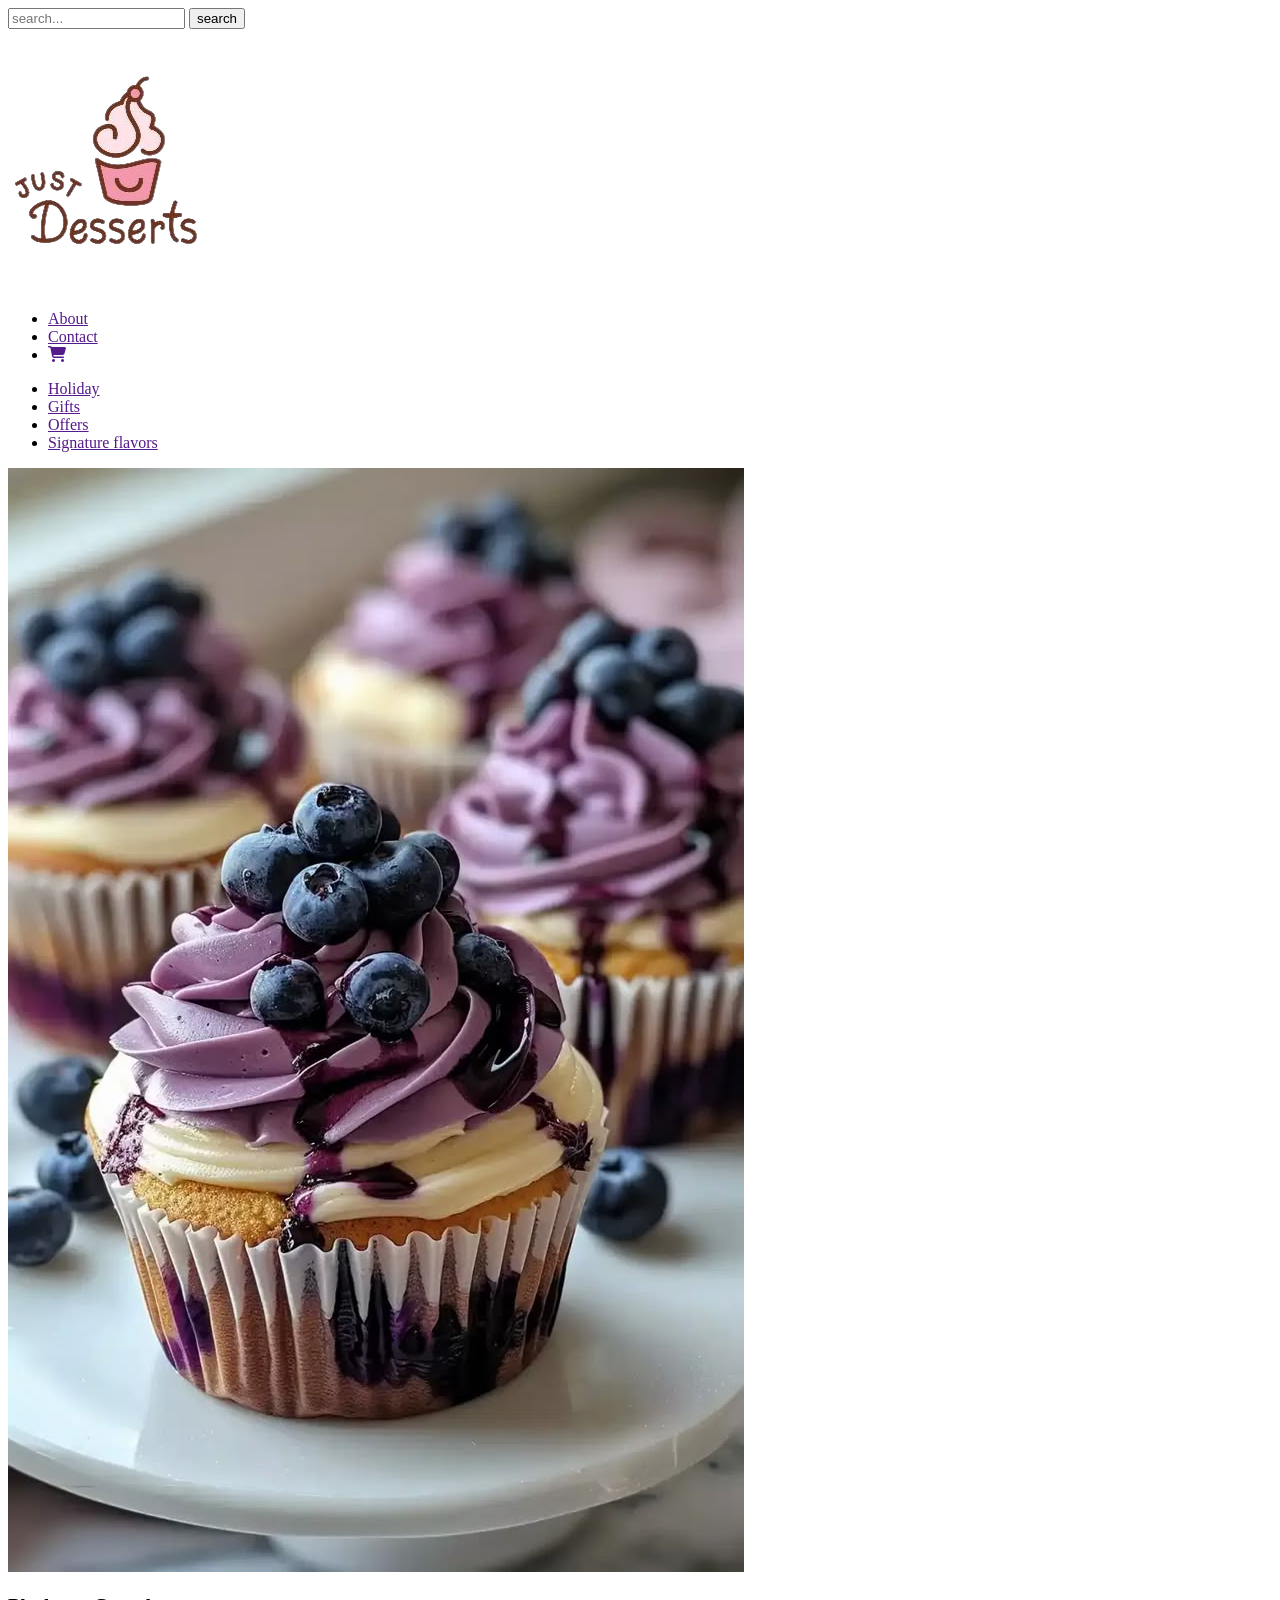
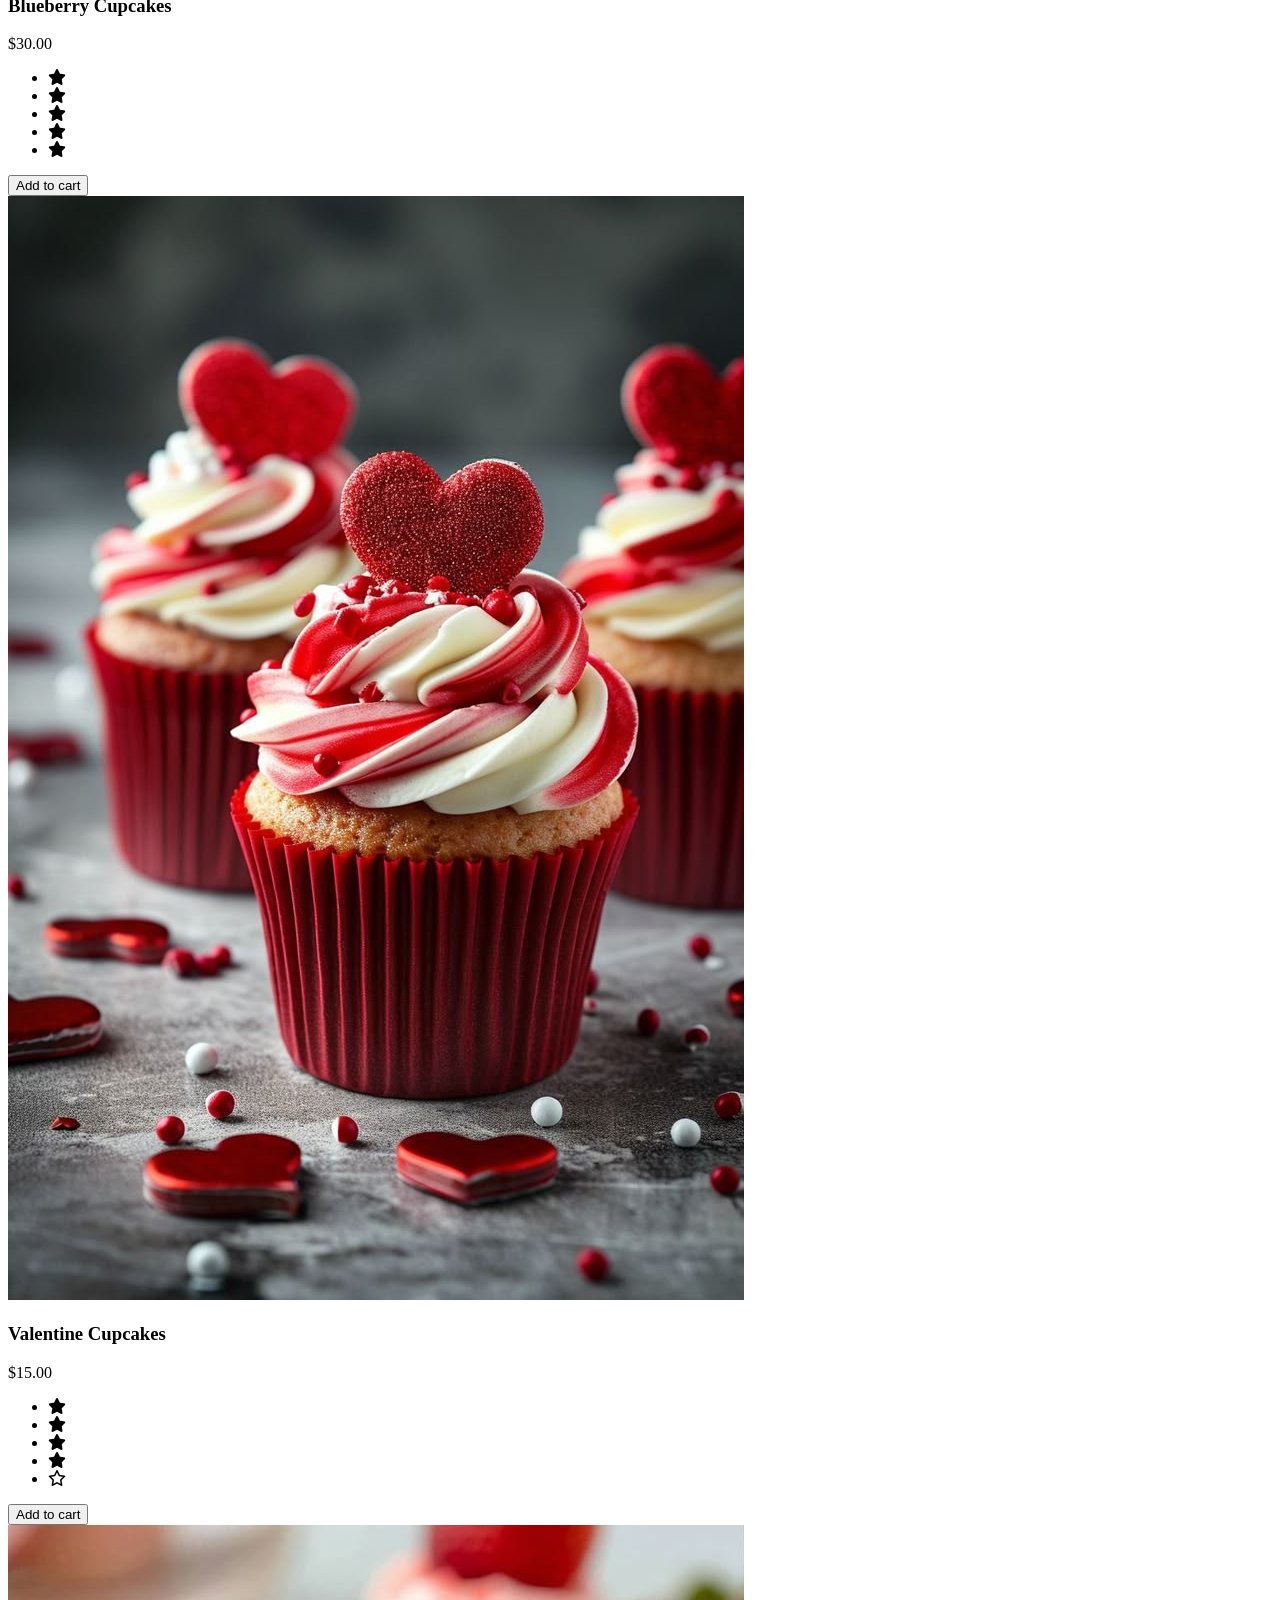
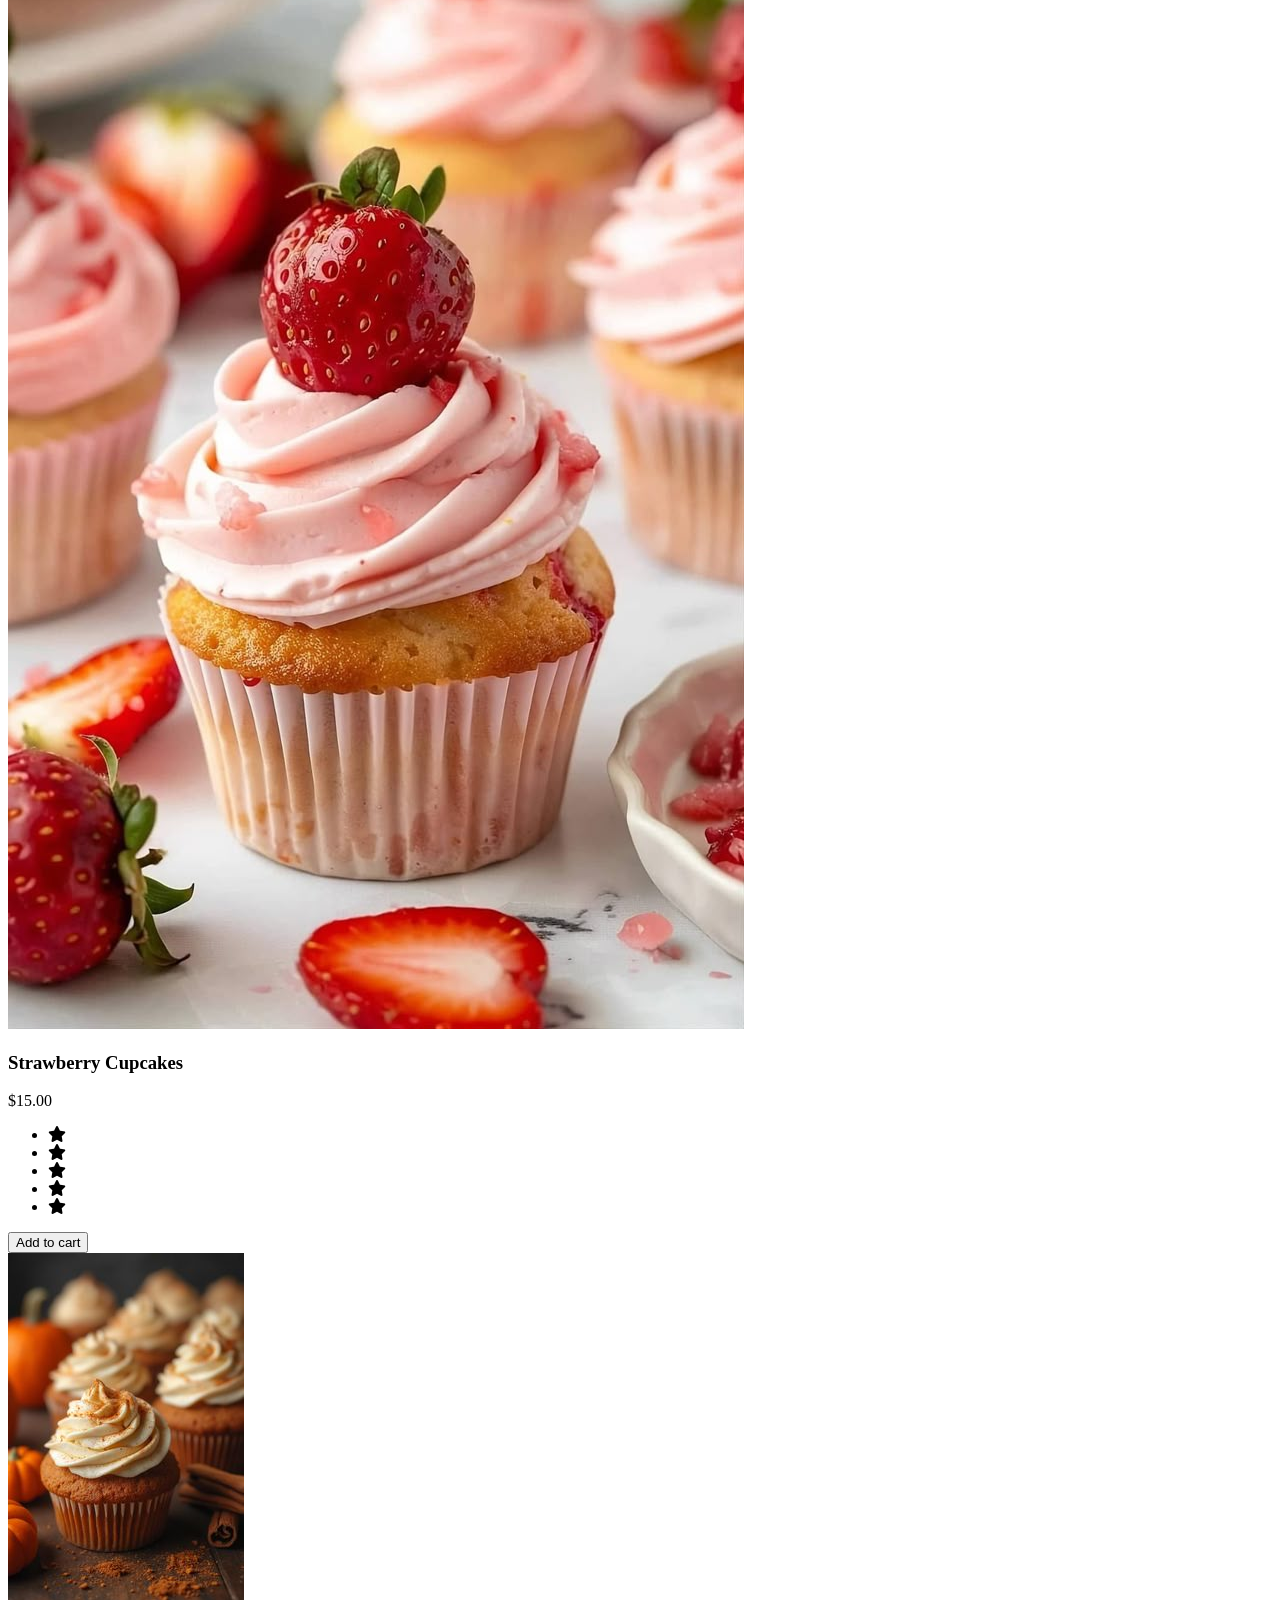
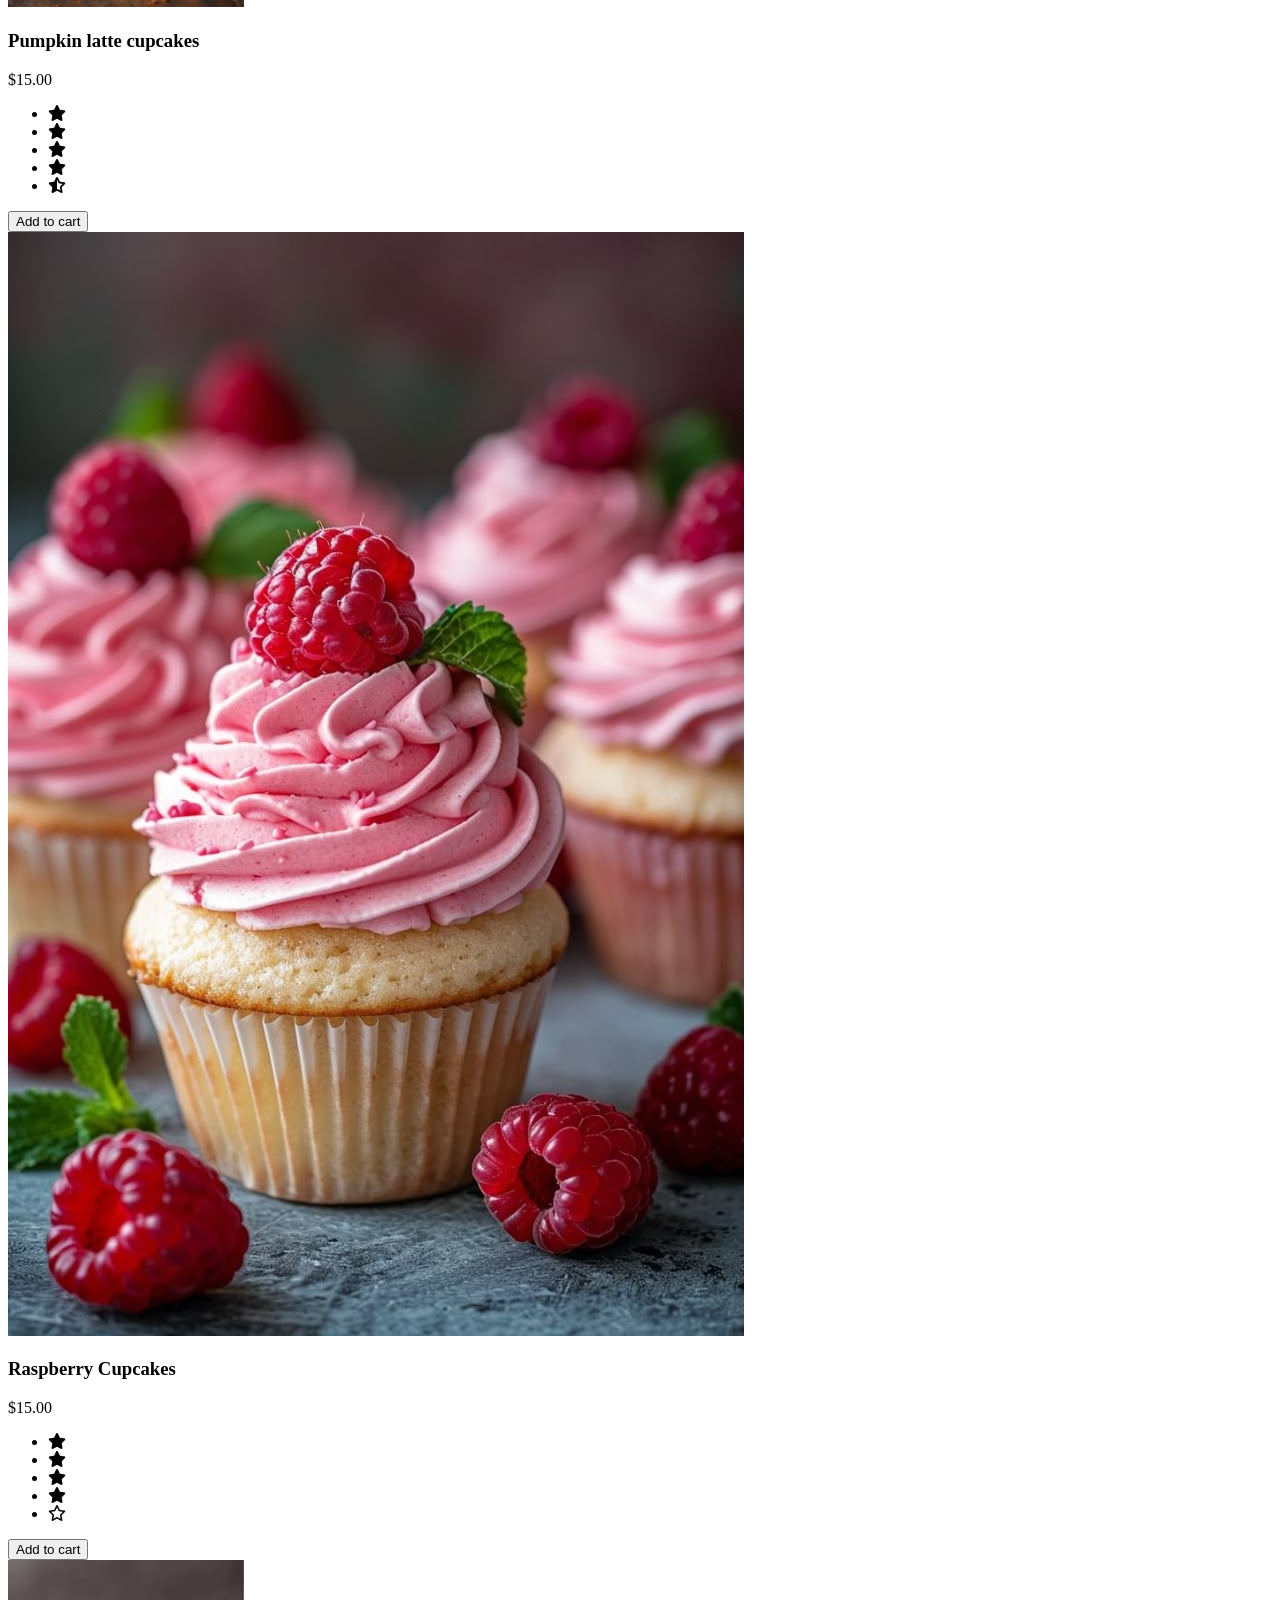
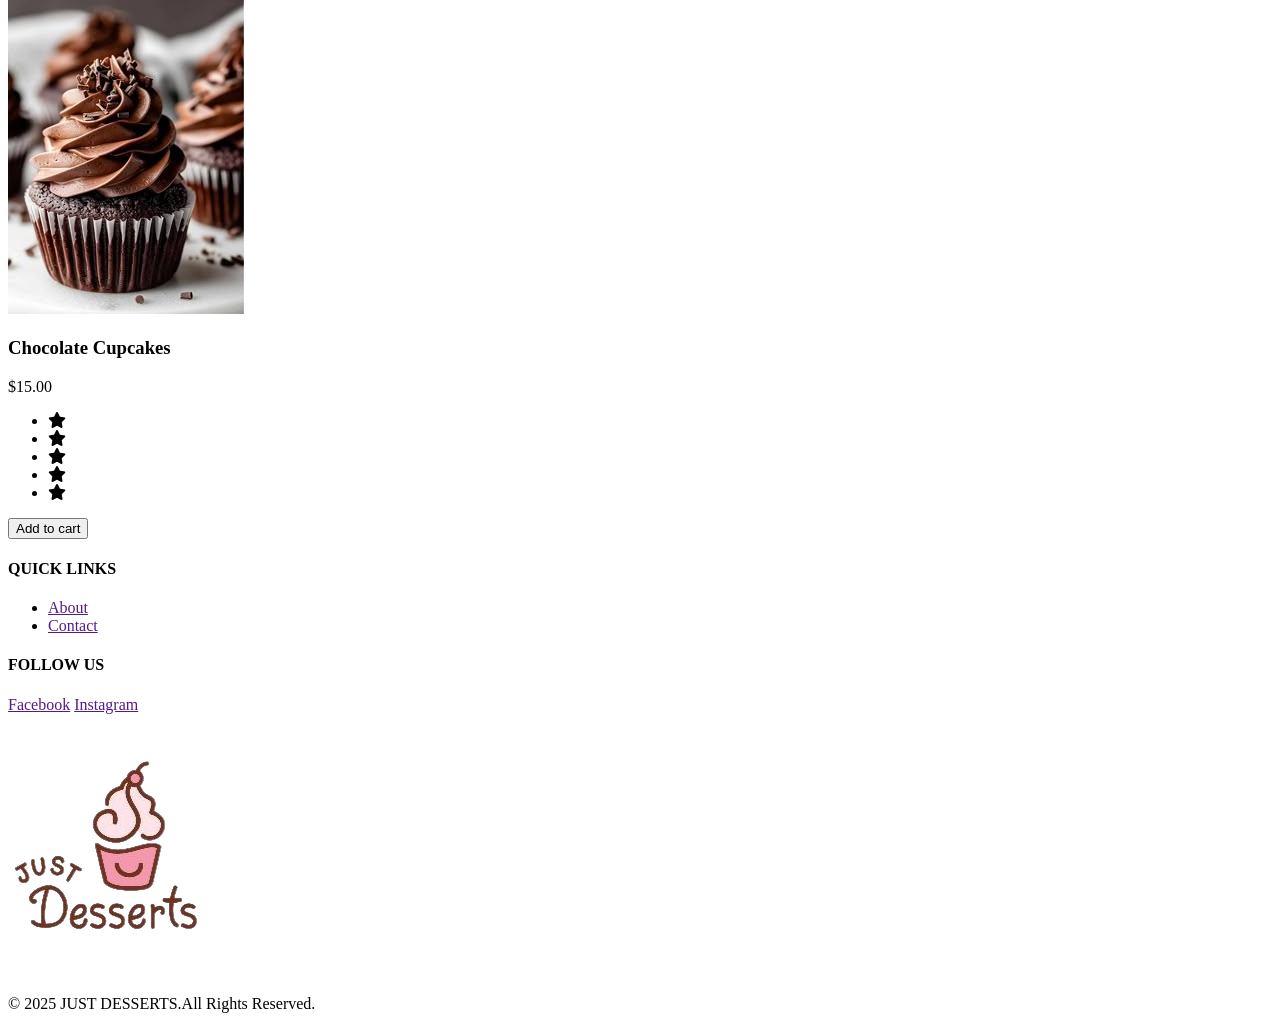
==== index (2).html @ 846860d1 "Add files via upload" ====
<!DOCTYPE html>
<html lang="en">
<head>
    <meta charset="UTF-8">
    <meta name="viewport" content="width=device-width, initial-scale=1.0">
    <title>JUST Desserts</title>
    <link rel="stylesheet" href="css/all.min.css">
    <link rel="stylesheet" href="css/fontawesome.min.css">
    <link rel="stylesheet" href="style.css">
</head>
<body>
    <nav class="topnav">
        <div class="search">
            <input type="text" placeholder="search...">
            <button type="submit">search</button>
        </div>
        <img class="logo" src="img/1742509626564.png">
        <ul class="menu">
        <li><a href="">About</a></li>
        <li><a href="">Contact</a></li>
        <li><a href=""><i class="fa-solid fa-cart-shopping"></i></a></li>
        </ul>
    </nav>
    <nav class="bottomnav">
        <ul class="categories">
            <li><a href="">Holiday</a></li>
            <li><a href="">Gifts</a></li>
            <li><a href="">Offers</a></li>
            <li><a href="">Signature flavors</a></li>
        </ul>
    </nav>
    <div class="one"></div>
    <div class="cupcakes">
        <div class="cupcake">
            <img src="img/White Chocolate Blueberry Cupcakes.jpg" alt="Blueberry cupcake">
            <h3> Blueberry Cupcakes</h3>
            <p>$30.00</p>
            <ul>
                <li><i class="fa-sharp fa-solid fa-star"></i></li>
                <li><i class="fa-sharp fa-solid fa-star"></i></li>
                <li><i class="fa-sharp fa-solid fa-star"></i></li>
                <li><i class="fa-sharp fa-solid fa-star"></i></li>
                <li><i class="fa-sharp fa-solid fa-star"></i></li>
            </ul>
            <button>Add to cart</button>
        </div>
        <div class="cupcake">
            <img src="img/Heartfelt Cupcake Harmony_ Valentine's Sweet Symphony.jpeg">
            <h3>Valentine Cupcakes</h3>
            <p>$15.00</p>
            <ul>
                <li><i class="fa-sharp fa-solid fa-star"></i></li>
                <li><i class="fa-sharp fa-solid fa-star"></i></li>
                <li><i class="fa-sharp fa-solid fa-star"></i></li>
                <li><i class="fa-sharp fa-solid fa-star"></i></li>
                <li><i class="fa-sharp fa-regular fa-star"></i></li>
            </ul>
            <button>Add to cart</button>
        </div>
        <div class="cupcake">
            <img src="img/Fresh Strawberry Cupcakes with Strawberry Buttercream.jpg">
            <h3>Strawberry Cupcakes</h3>
            <p>$15.00</p>
            <ul>
                <li><i class="fa-sharp fa-solid fa-star"></i></li>
                <li><i class="fa-sharp fa-solid fa-star"></i></li>
                <li><i class="fa-sharp fa-solid fa-star"></i></li>
                <li><i class="fa-sharp fa-solid fa-star"></i></li>
                <li><i class="fa-sharp fa-solid fa-star"></i></li>
            </ul>
            <button>Add to cart</button>
        </div>
        <div class="cupcake">
            <img src="img/8176ae749869a039ec9e68f3ed8843e2.jpg">
            <h3>Pumpkin latte cupcakes</h3>
            <p>$15.00</p>
            <ul>
                <li><i class="fa-sharp fa-solid fa-star"></i></li>
                <li><i class="fa-sharp fa-solid fa-star"></i></li>
                <li><i class="fa-sharp fa-solid fa-star"></i></li>
                <li><i class="fa-sharp fa-solid fa-star"></i></li>
                <li><i class="fa-sharp fa-solid fa-star-half-stroke"></i></li>
            </ul>
            <button>Add to cart</button>
        </div>
        <div class="cupcake">
            <img src="img/Кексы с малиновым чизкейком - праздник вкуса!_ 🎉🍰.jpg">
            <h3>Raspberry Cupcakes</h3>
            <p>$15.00</p>
            <ul>
                <li><i class="fa-sharp fa-solid fa-star"></i></li>
                <li><i class="fa-sharp fa-solid fa-star"></i></li>
                <li><i class="fa-sharp fa-solid fa-star"></i></li>
                <li><i class="fa-sharp fa-solid fa-star"></i></li>
                <li><i class="fa-sharp fa-regular fa-star"></i></li>
            </ul>
            <button>Add to cart</button>
        </div>
        <div class="cupcake">
            <img src="img/259f5f81c67001b5e968bc019fe7e2d0.jpg">
            <h3>Chocolate Cupcakes</h3>
            <p>$15.00</p>
            <ul>
                <li><i class="fa-sharp fa-solid fa-star"></i></li>
                <li><i class="fa-sharp fa-solid fa-star"></i></li>
                <li><i class="fa-sharp fa-solid fa-star"></i></li>
                <li><i class="fa-sharp fa-solid fa-star"></i></li>
                <li><i class="fa-sharp fa-solid fa-star"></i></li>
            </ul>
            <button>Add to cart</button>
        </div>
    </div>
     <div class="one"></div>
    <div class="footer">
        <div class="links">
            <h4>QUICK LINKS</h4>
            <ul>       
            <li><a href="">About</a></li> 
             <li><a href="">Contact</a></li>
            </ul>
         </div>
         <div class="media">
            <h4>FOLLOW US</h4>
             <a href="">Facebook</a>
             <a href="">Instagram</a>
         </div>
         <img class="logotwo" src="img/1742509626564.png">
         <p>© 2025 JUST DESSERTS.All Rights Reserved. </p>
    </div>

</body>
</html>
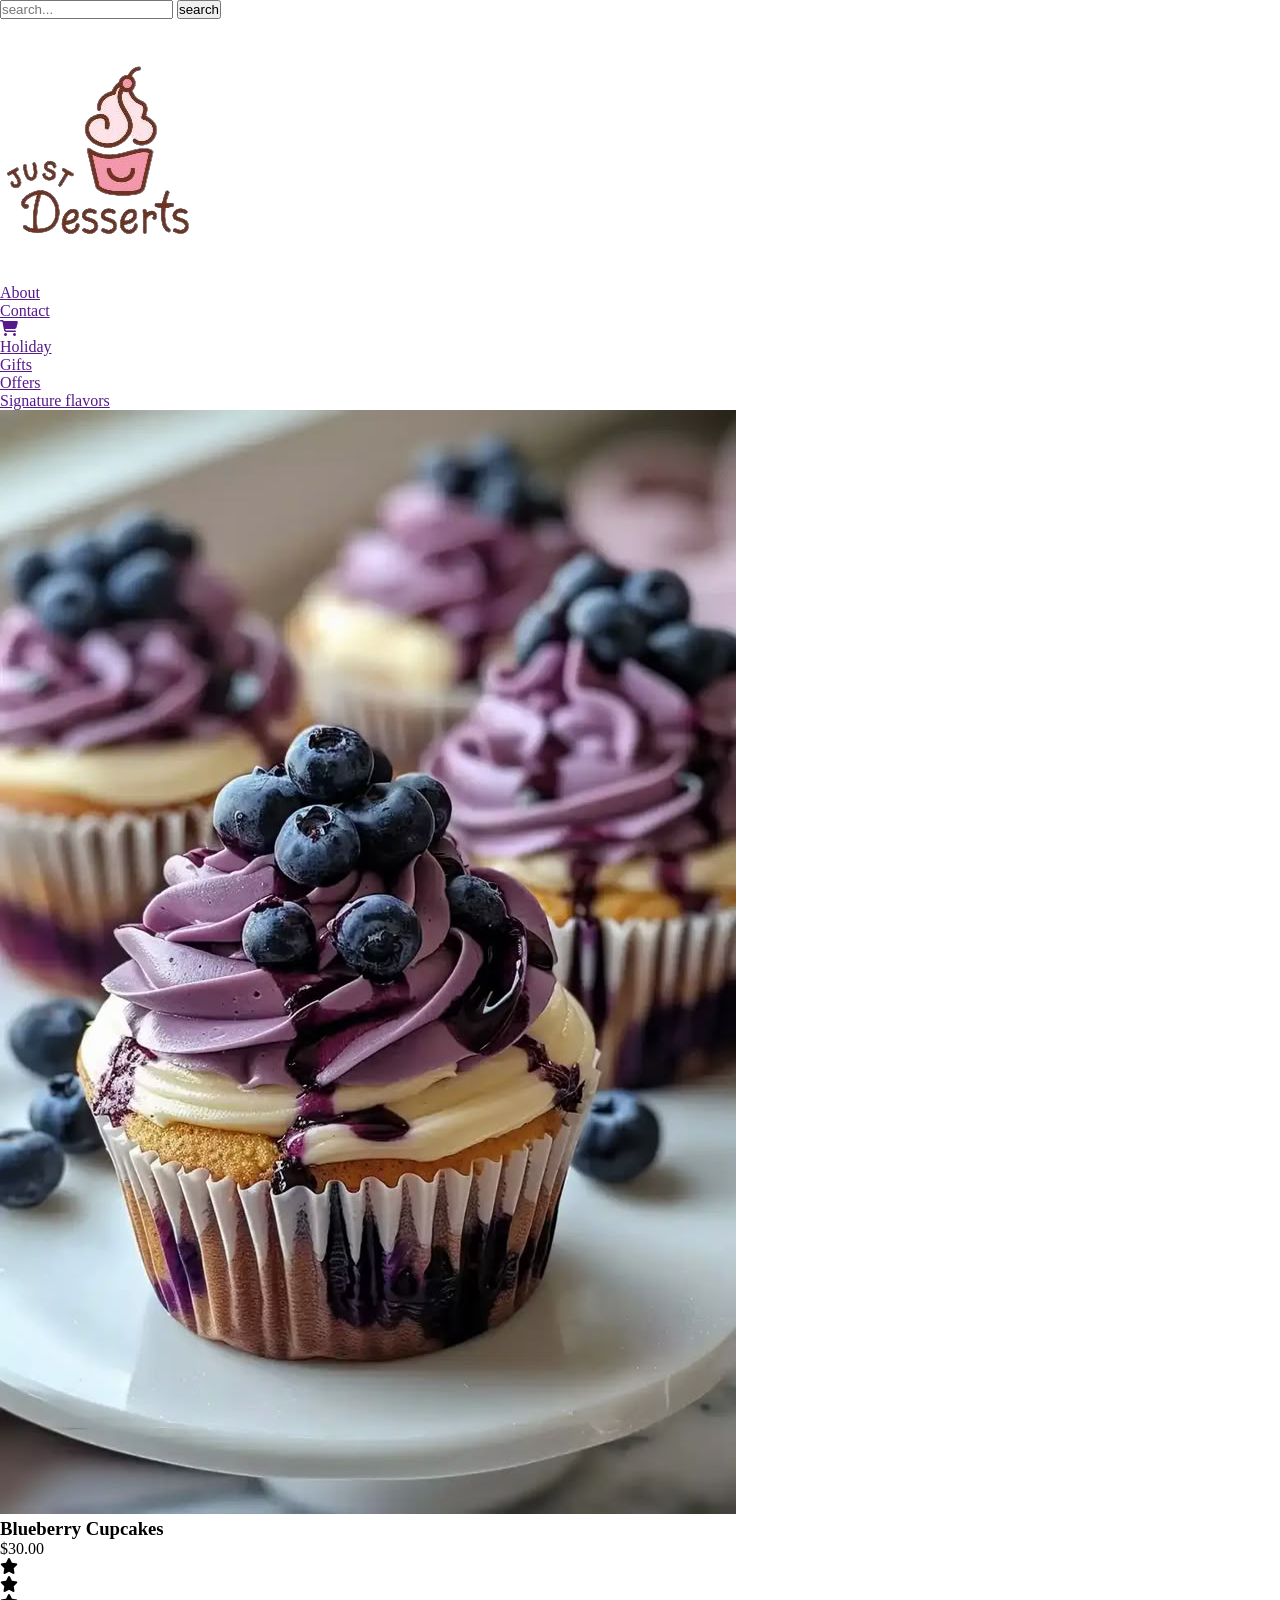
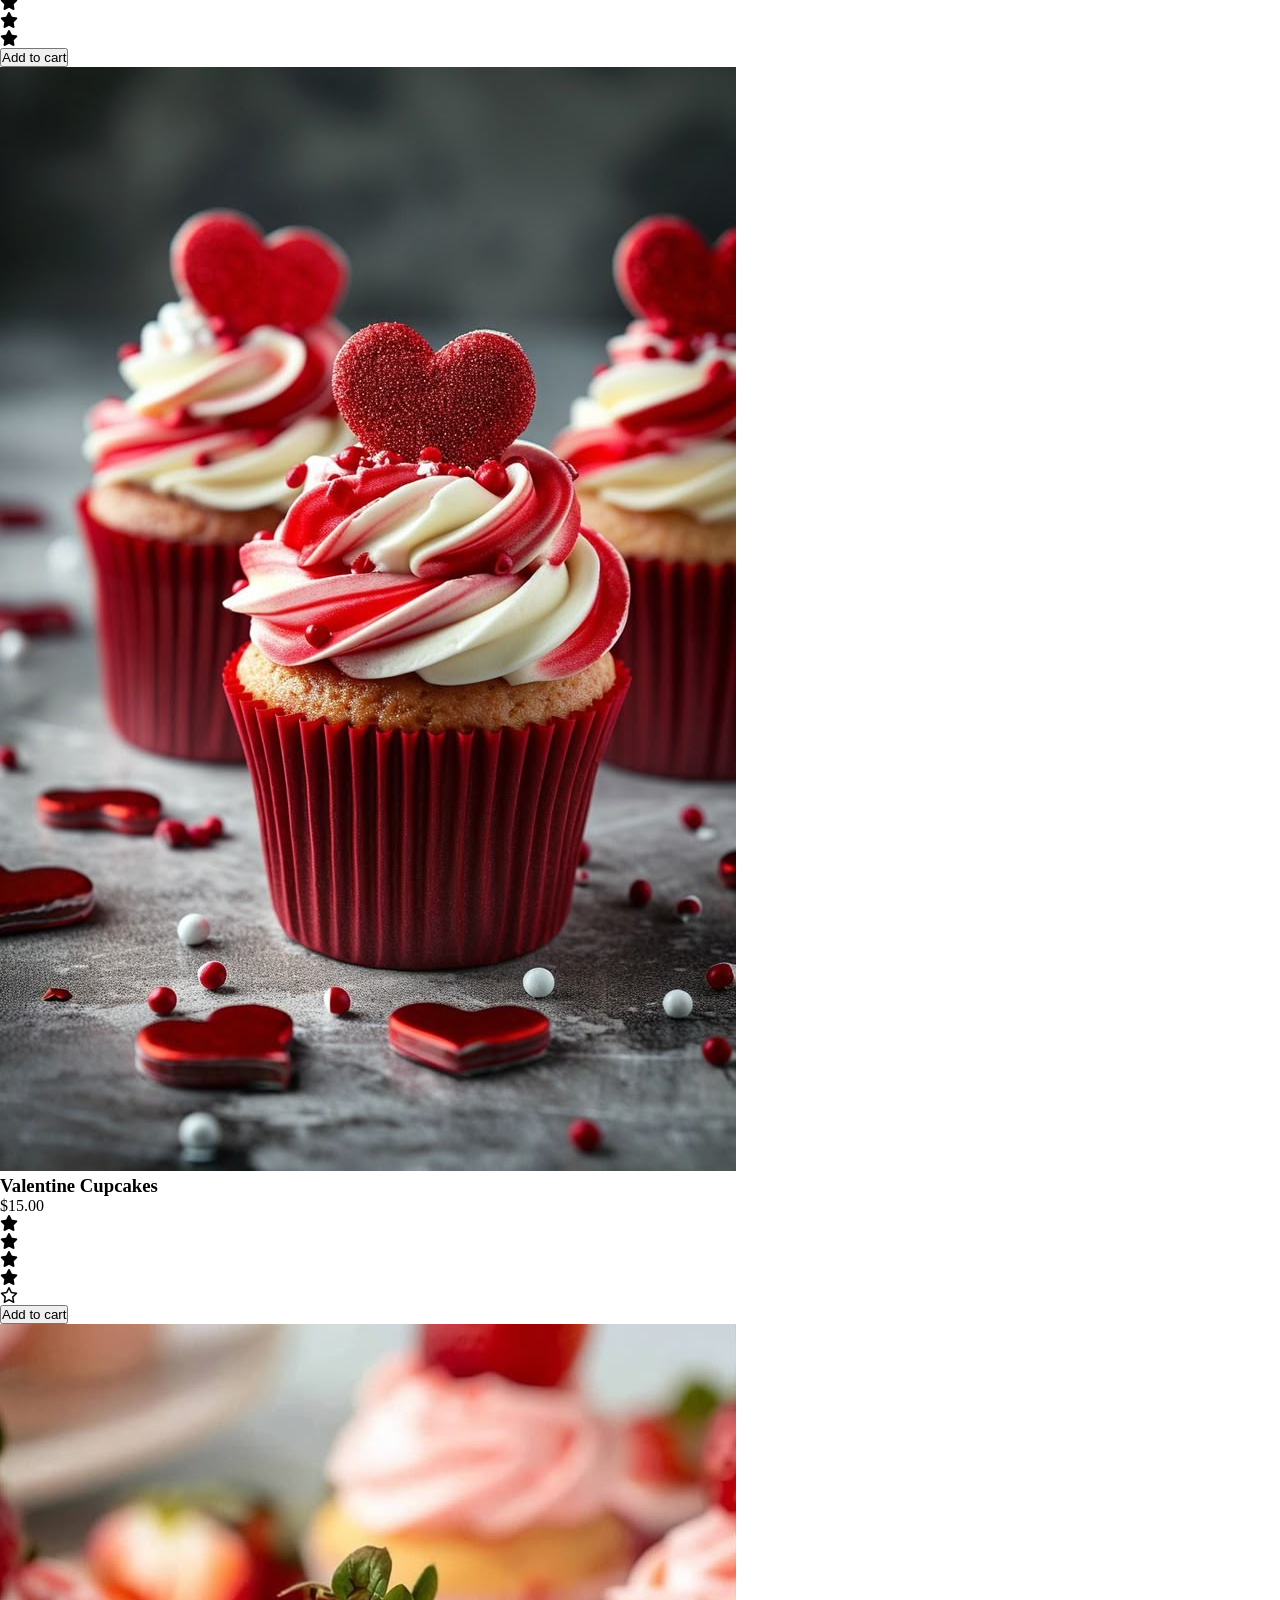
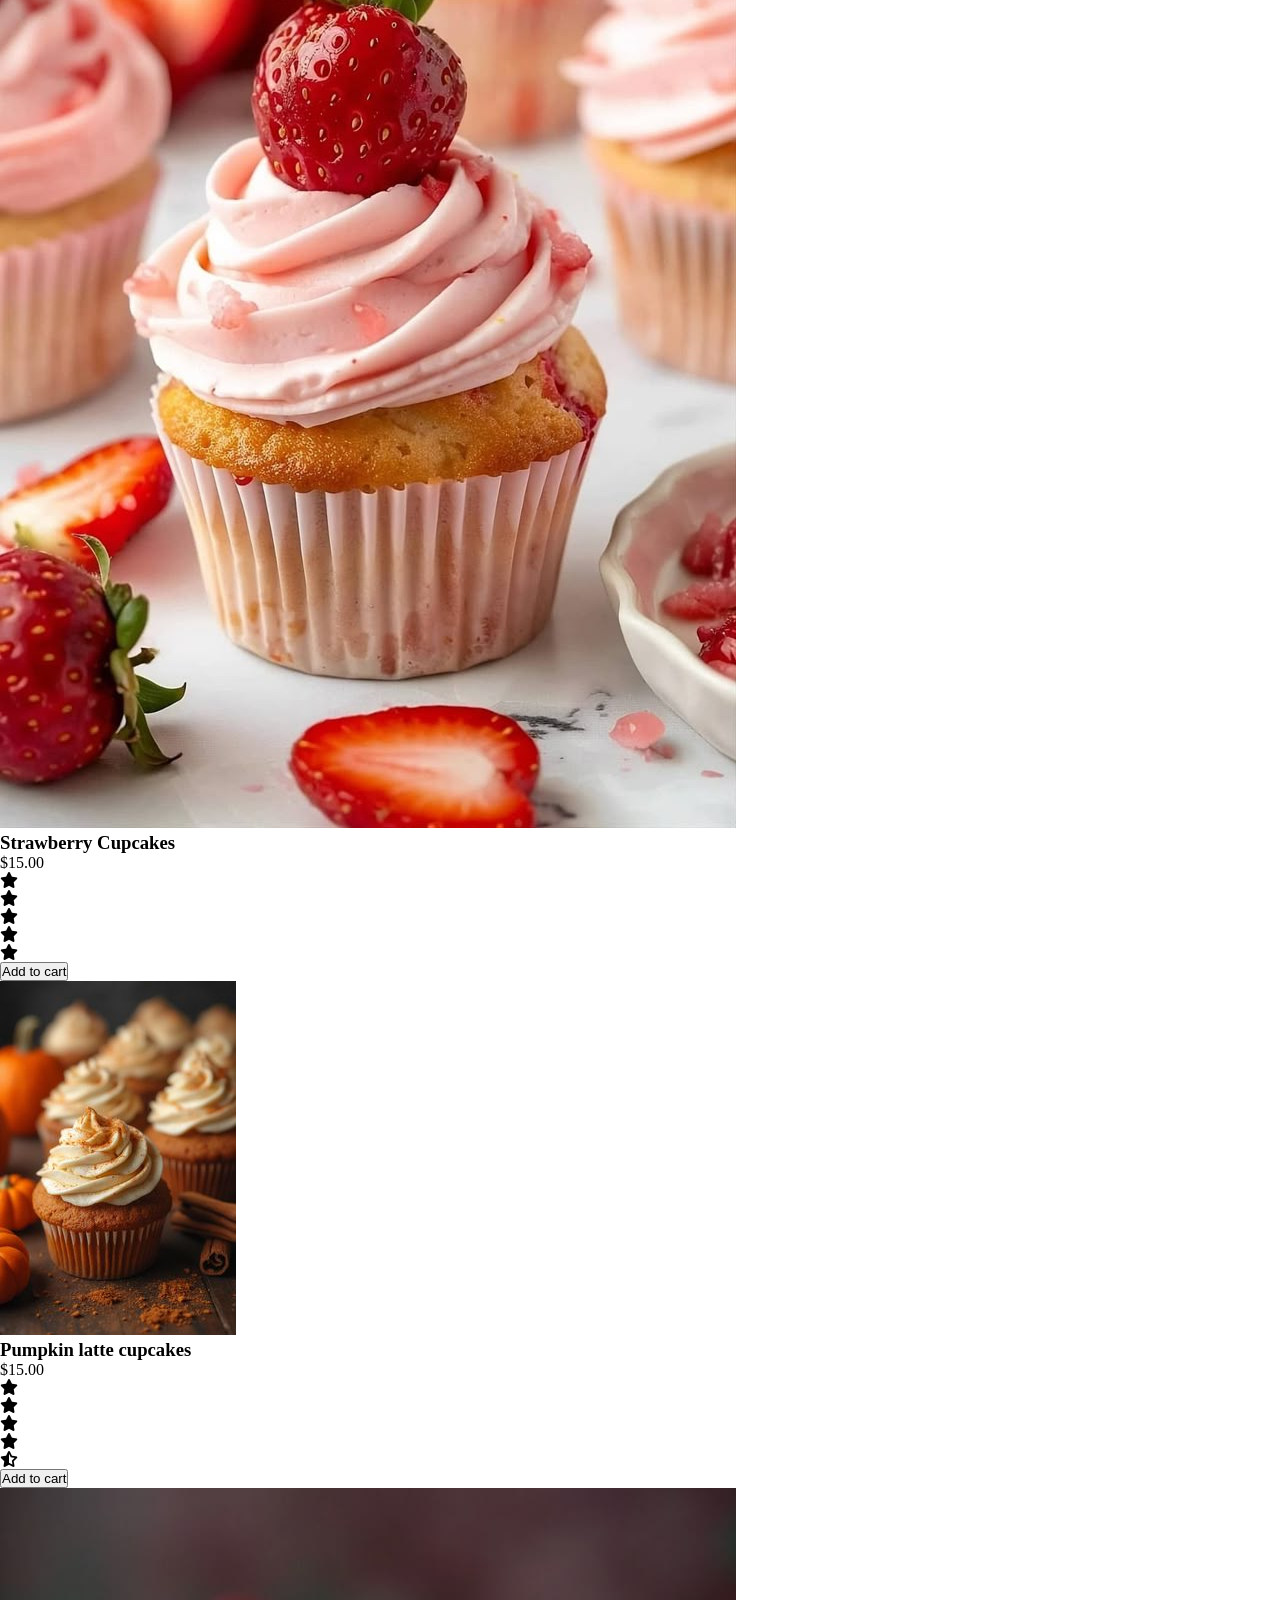
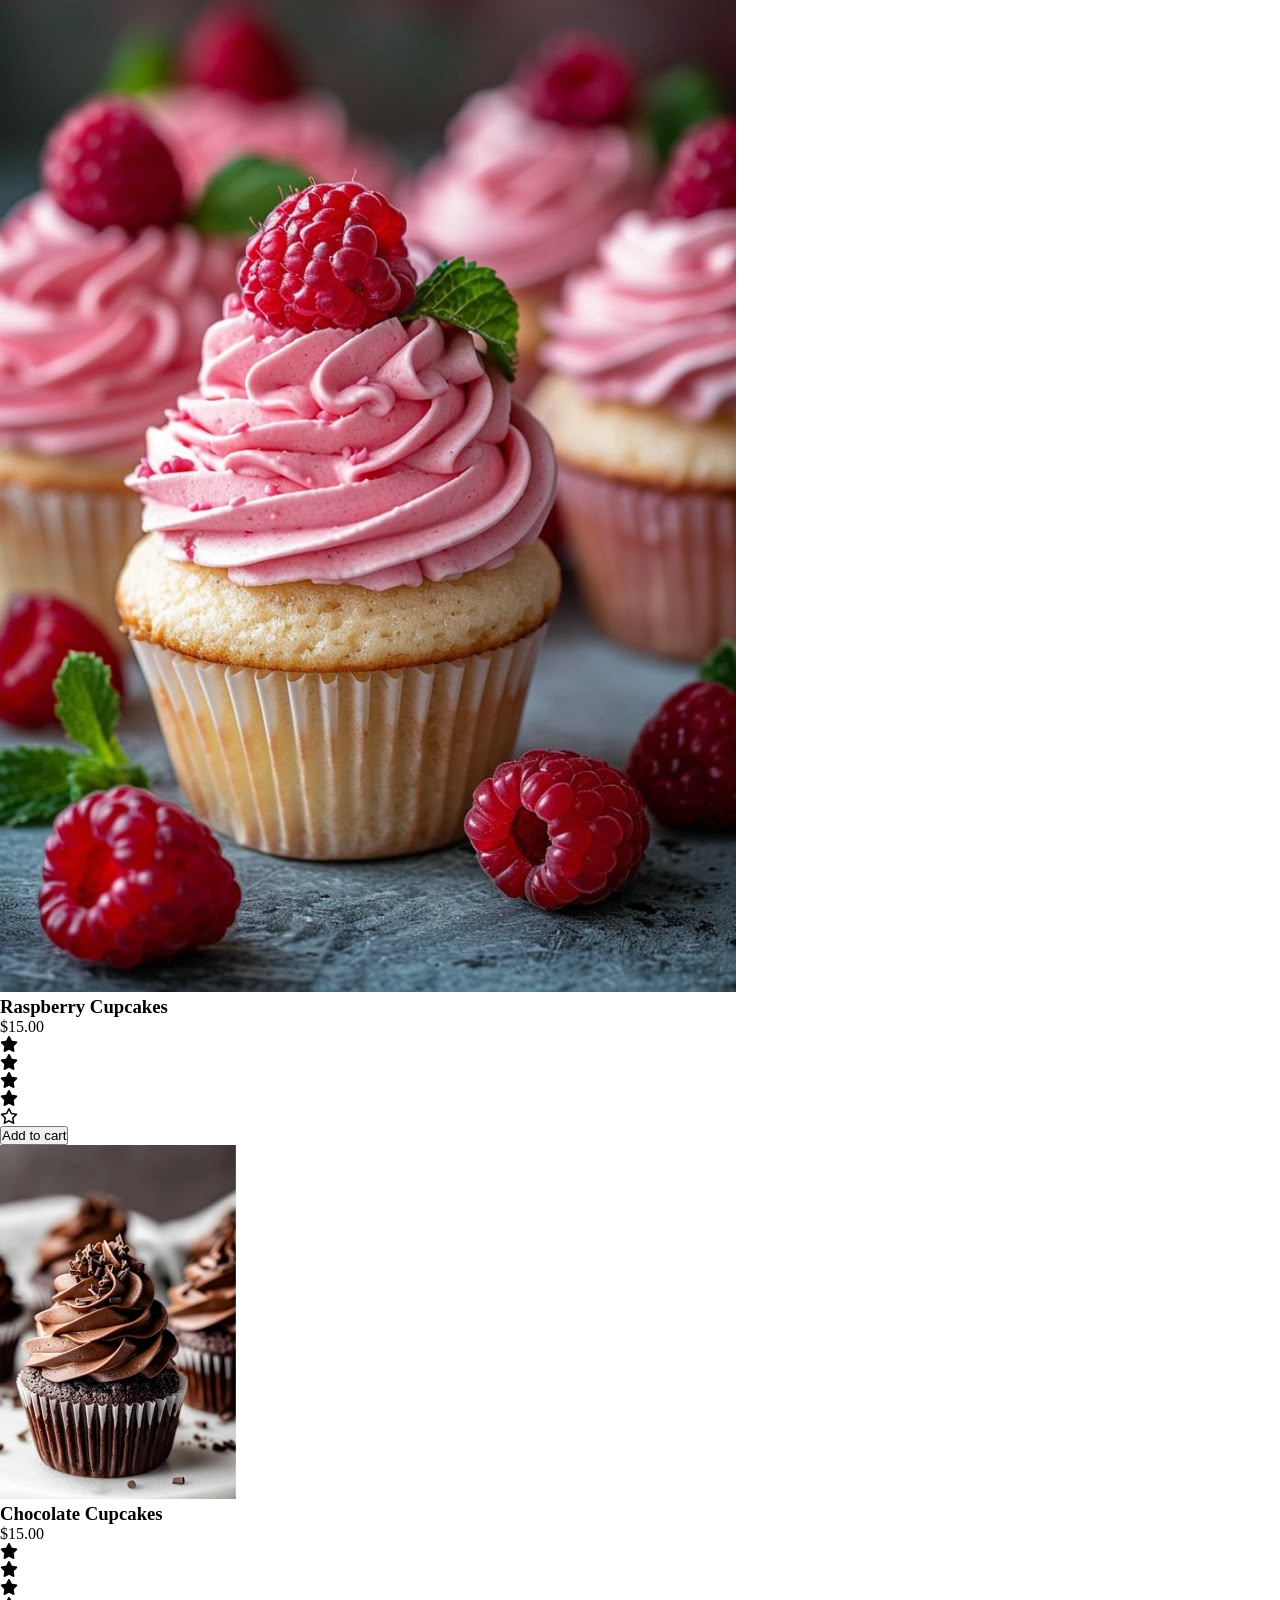
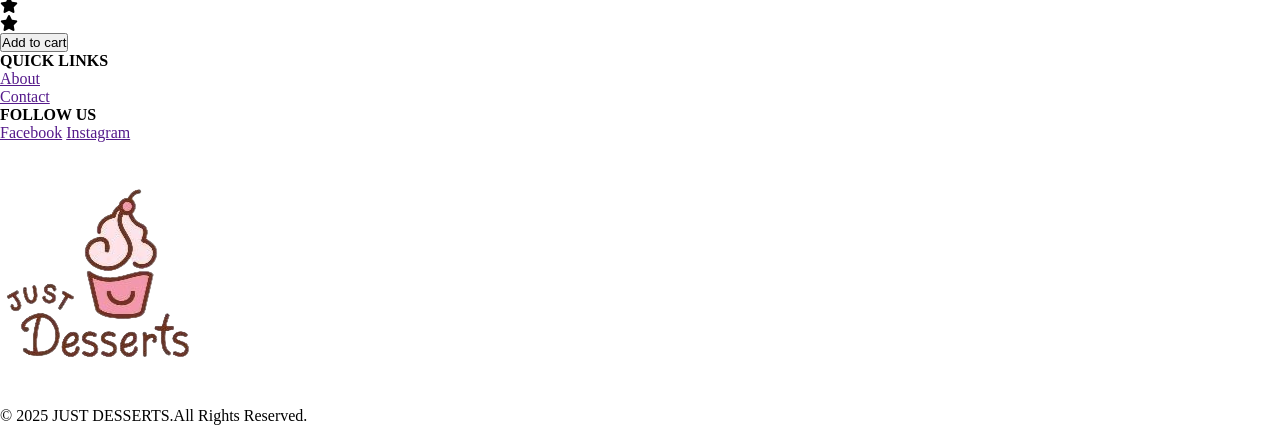
==== commit 6549ae26: "Update index (2).html" ====
--- a/index (2).html
+++ b/index (2).html
@@ -6,7 +6,7 @@
     <title>JUST Desserts</title>
     <link rel="stylesheet" href="css/all.min.css">
     <link rel="stylesheet" href="css/fontawesome.min.css">
-    <link rel="stylesheet" href="style.css">
+    <link rel="stylesheet" href="css/style.css">
 </head>
 <body>
     <nav class="topnav">
@@ -129,4 +129,4 @@
     </div>
 
 </body>
-</html>+</html>
--- a/css/style.css
+++ b/css/style.css
@@ -0,0 +1,47 @@
+*{
+    padding: 0%;
+     margin: 0%;
+    }
+.container{
+     display: flex;
+      gap: 2px;
+       background-color: white;
+    }
+.container div{ 
+    width: 200px;
+     height: 100px;
+      background-color: blueviolet;
+    }
+@media(max-width:1000){
+    .container{
+    flex-wrap: wrap;
+}
+.container div{
+    width: 50%;
+}
+.on1{
+    /* display: none; */
+}
+}
+@media(min-width:600px) and (max-width:992px){
+    .container{
+        flex-wrap: wrap;
+    }
+    .container div{
+        width: 49%;
+        background-color: green;
+    }
+    @media(max-width:992) and (max-width:1000){
+        .container{
+            flex-wrap: wrap;
+        }
+        .container div{
+            width: 49%;
+            background-color: orange;
+        }
+    }
+    .on1{
+        /* display: none; */
+    }
+
+}
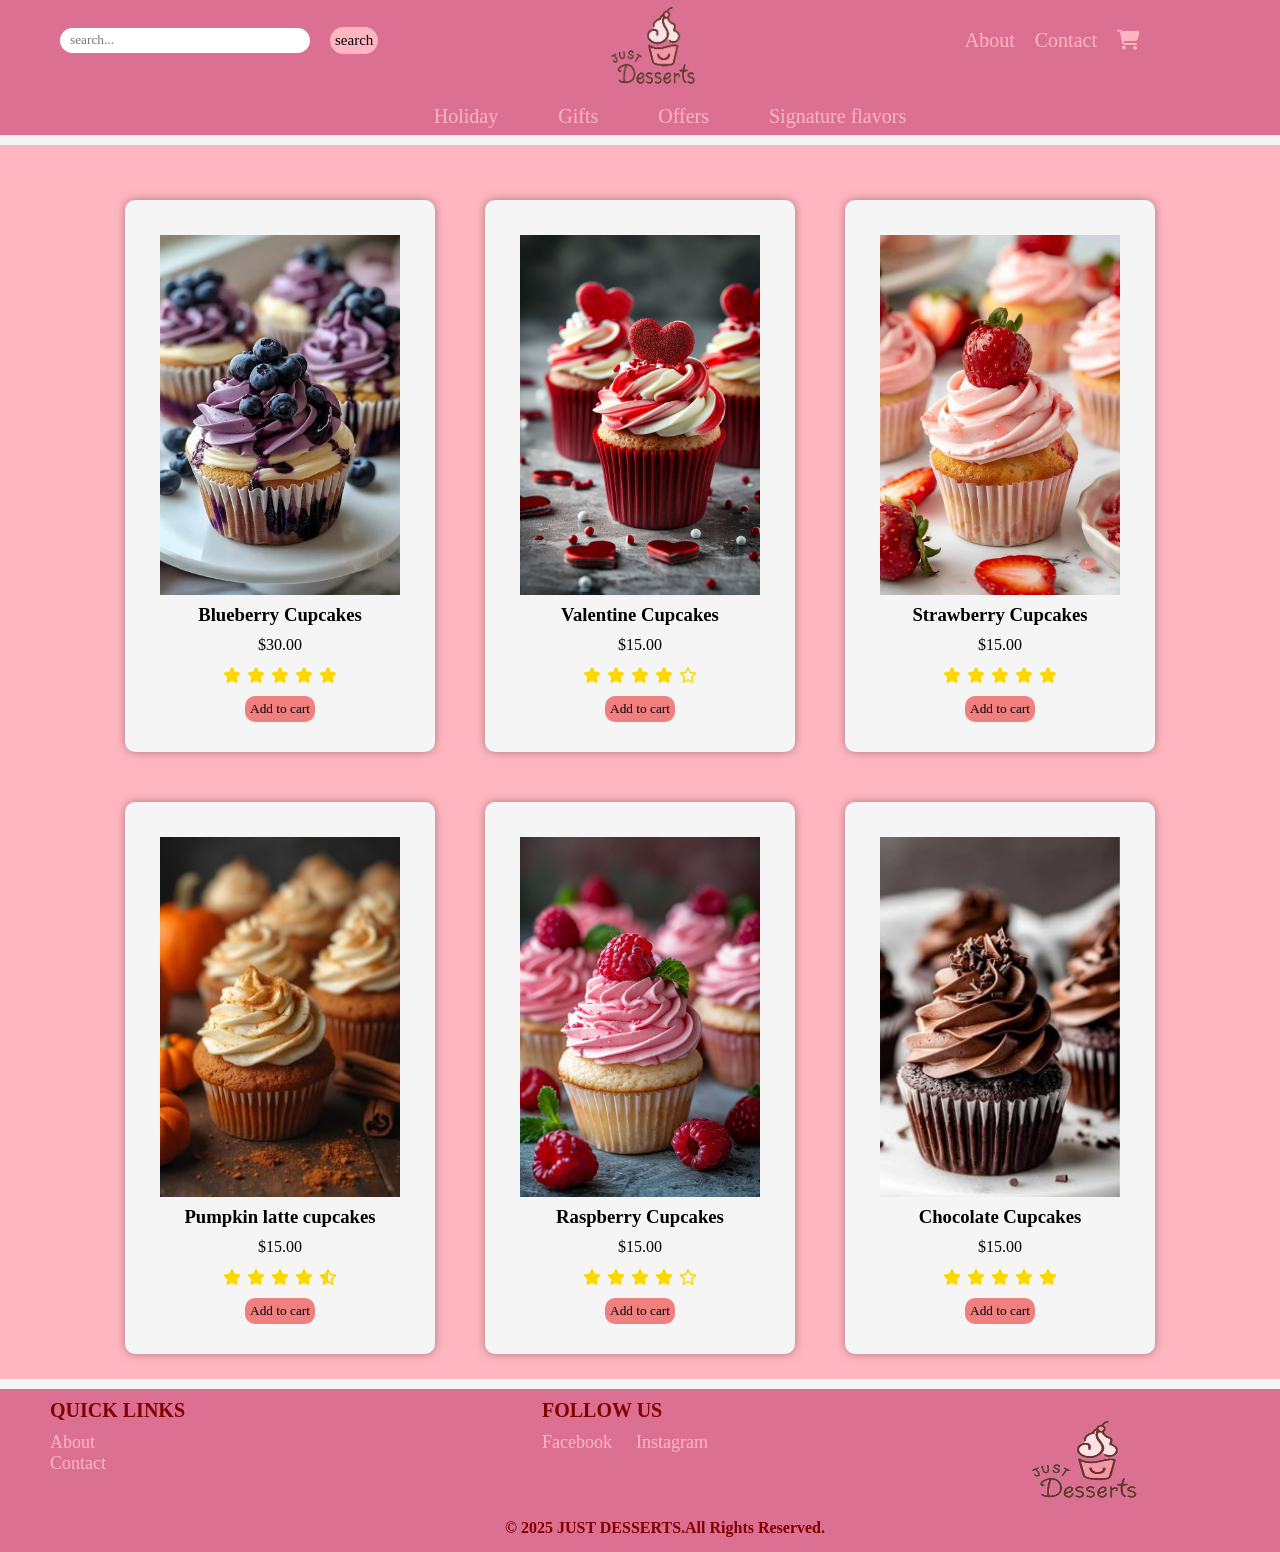
==== commit d957ff6e: "Add files via upload" ====
--- a/index (2).html
+++ b/index (2).html
@@ -6,7 +6,7 @@
     <title>JUST Desserts</title>
     <link rel="stylesheet" href="css/all.min.css">
     <link rel="stylesheet" href="css/fontawesome.min.css">
-    <link rel="stylesheet" href="css/style.css">
+    <link rel="stylesheet" href="style.css">
 </head>
 <body>
     <nav class="topnav">
@@ -129,4 +129,4 @@
     </div>
 
 </body>
-</html>
+</html>
--- a/style.css
+++ b/style.css
@@ -0,0 +1,104 @@
+  *{margin: 0px;padding: 0px;box-sizing: border-box;font-family:cursive;}
+        .topnav{
+            width: 100%;height: 25px;background-color: palevioletred;display: flex;justify-content: space-between;align-items: center;padding: 10px;padding-top: 40px;flex-wrap: nowrap;
+        }
+        .logo{
+            height: 120px;width: 120px;justify-content: center;align-items: center;margin-left: 230px;margin-top: 10px;
+        }
+        .menu{
+            width: 100%;display: flex;justify-content: right;list-style: none;margin-right: 110px;flex-wrap: wrap;
+        }
+        .menu li{
+            margin: 0px;
+        }
+        .menu li a{
+            font-size: 20px;color: lightpink;text-decoration: none;padding-right: 20px;
+        }
+        .menu li a:hover{
+            color:maroon;
+        }
+        .search{
+            display: flex;align-items: center;margin-left: 30px;
+        }
+        .search input{
+            border-radius: 50px;border: none;width: 250px;height: 25px;padding: 10px;margin: 20px;
+        }
+        .search button{
+            border-radius: 50px;border: none;padding:5px;font-size: 15px;background-color: lightpink;cursor: pointer;
+        }
+        .search button:hover{
+            background-color:maroon ;
+        }
+        .bottomnav{
+            width: 100%;height: 50px;background-color: palevioletred; padding: 55px;padding-bottom: 30px;overflow: hidden;
+        }
+        .categories{
+            width: 100%;display: flex;justify-content: center;list-style:  none;flex-wrap: nowrap;
+        }
+        .categories li{
+            margin-left: 60px;
+        }
+        .categories li a{
+            font-size: 20px;color: lightpink;text-decoration: none;
+        }
+        .categories li a:hover{
+            color: maroon;
+        }
+        .cupcakes{
+            display: flex;justify-content: center;flex-wrap: wrap;padding-top: 30px;background-color:lightpink ;
+        }
+        .cupcake{
+            border-radius: 10px;padding: 30px;margin: 25px;text-align: center;width: 310px;box-shadow: 0px 0px 10px rgb(173, 122, 122);background-color: whitesmoke;cursor: pointer;
+        }
+        .cupcake p{
+            margin-top: 10px;
+        }
+        .cupcake img{
+            width: 100%;height:auto;border-radius: 5px;padding: 5px;
+        }
+        .cupcake button{
+            background-color: lightcoral;border:none;border-radius: 10px;padding: 5px;cursor: pointer;
+        }
+        .cupcake button:hover{
+            background-color: rgb(214, 111, 111);
+        }
+        .cupcakes ul{
+            list-style: none;display: flex;justify-content: center;align-items: center;padding-top: 10px;padding-bottom: 10px;
+        }
+        .fa-sharp{
+            margin: 3px;color:gold
+        }
+        .one{
+            background-color:whitesmoke;padding: 5px;
+        }
+        .footer{
+            display: flex;flex-wrap: wrap;background-color: palevioletred;padding-top: 10px;padding-left: 50px;
+        }
+        .links {
+            width: 40%;
+        }
+        .links ul{
+            list-style: none;
+        }
+        .footer h4{
+            margin-bottom: 10px;font-size:20px ;color: maroon;
+        }
+        .links a{
+            font-size:18px ;text-decoration: none;margin-bottom: 10px;color: lightpink;cursor: pointer;
+        }
+        .media a{
+            text-decoration: none;margin-right: 20px;font-size: 18px;color: lightpink;cursor: pointer;
+        }
+        .media a:hover, .links a:hover{
+            color:rgb(250, 149, 165);
+        }
+        .logotwo{
+            height: 120px;width: 120px;margin-left: 300px;cursor: pointer;
+        }
+        .footer p{
+            color:maroon;text-align: center;justify-content: center;width: 100%;font-weight: bolder;margin-bottom: 15px;
+        }
+   
+         
+        
+         
